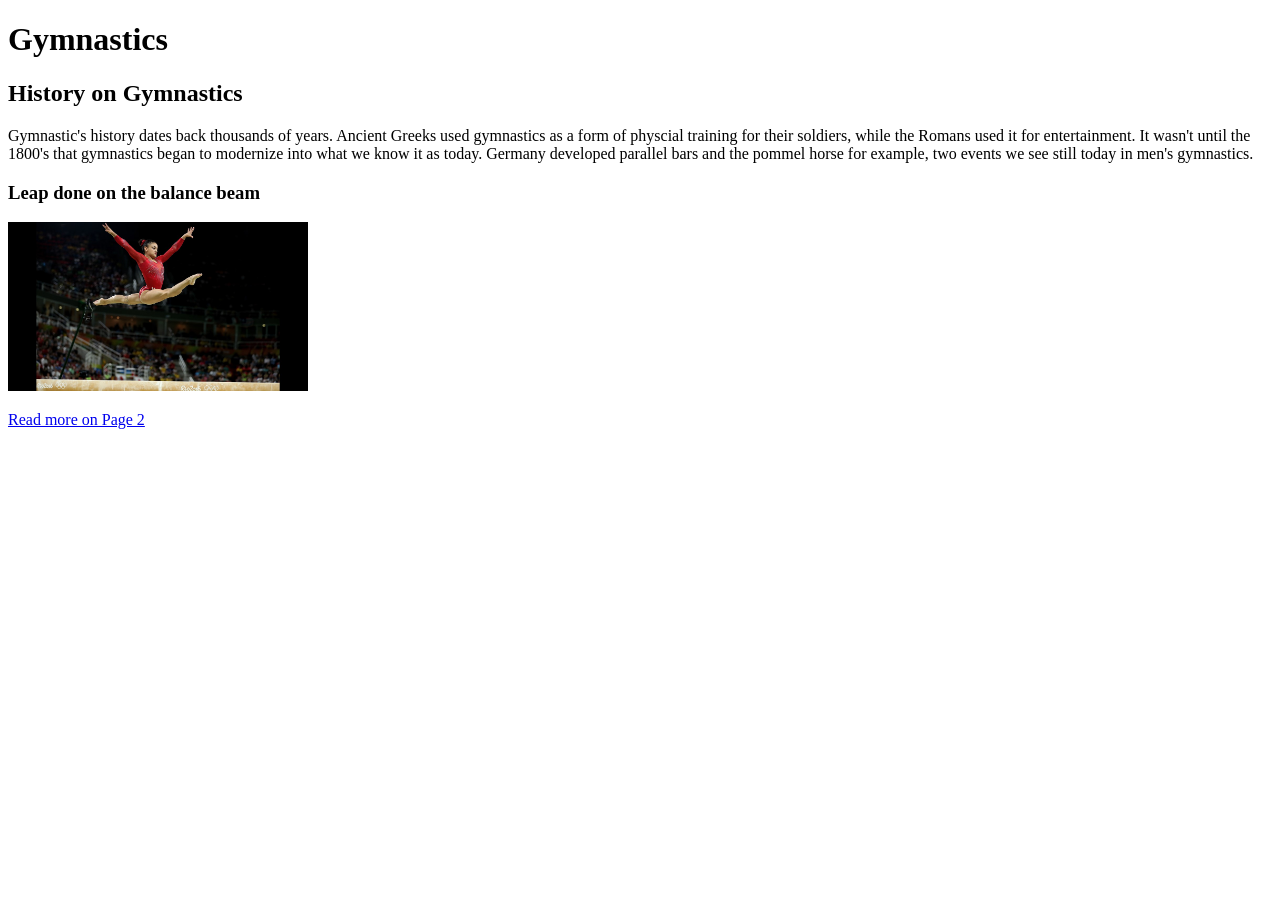
==== index.html @ 5c6eceb1 "added brief history and image of Gymnastics in index, added bulleted timeline in page 2" ====
<!DOCTYPE html>
<html lang="en">
<head>
    <meta charset="UTF-8">
    <title>My Simple Website</title>
</head>
<body>

    <h1>Gymnastics</h1>
    <h2>History on Gymnastics</h2>

    <p>Gymnastic's history dates back thousands of years. Ancient Greeks used gymnastics as a form of physcial training for their soldiers, while the Romans used it for entertainment. It wasn't until the 1800's that gymnastics began to modernize into what we know it as today. Germany developed parallel bars and the pommel horse for example, two events we see still today in men's gymnastics.</p>

    <h3>Leap done on the balance beam</h3>
    <img src="images\Balance_Beam.jpg" alt="Album Cover" width="300">

    <p>
        <a href="page2.html">Read more on Page 2</a>
    </p>

</body>
</html>
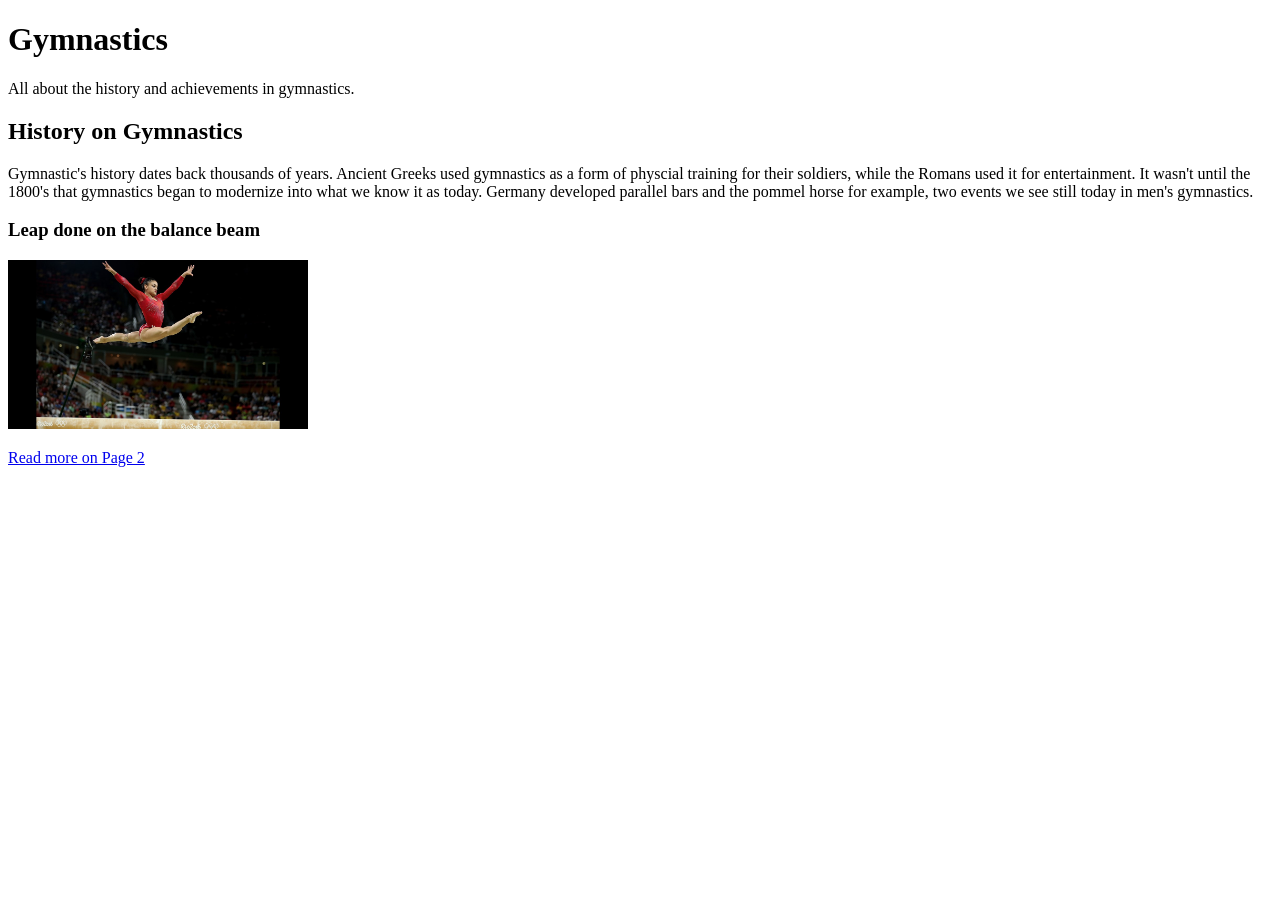
==== commit be15e639: "added semantic tags to index and page 2" ====
--- a/index.html
+++ b/index.html
@@ -6,17 +6,30 @@
 </head>
 <body>
 
-    <h1>Gymnastics</h1>
-    <h2>History on Gymnastics</h2>
+    <header>
+        <h1>Gymnastics</h1>
+        <p>All about the history and achievements in gymnastics.</p>
+    </header>
 
-    <p>Gymnastic's history dates back thousands of years. Ancient Greeks used gymnastics as a form of physcial training for their soldiers, while the Romans used it for entertainment. It wasn't until the 1800's that gymnastics began to modernize into what we know it as today. Germany developed parallel bars and the pommel horse for example, two events we see still today in men's gymnastics.</p>
+    <main>
+        <article>
+            <section>
+                <h2>History on Gymnastics</h2>
+                <p>Gymnastic's history dates back thousands of years. Ancient Greeks used gymnastics as a form of physcial training for their soldiers, while the Romans used it for entertainment. It wasn't until the 1800's that gymnastics began to modernize into what we know it as today. Germany developed parallel bars and the pommel horse for example, two events we see still today in men's gymnastics.</p>
+            </section>
 
-    <h3>Leap done on the balance beam</h3>
-    <img src="images\Balance_Beam.jpg" alt="Album Cover" width="300">
+            <section>
+                <h3>Leap done on the balance beam</h3>
+                <img src="images/Balance_Beam.jpg" alt="Leap on the Balance Beam" width="300">
+            </section>
+        </article>
+    </main>
 
-    <p>
-        <a href="page2.html">Read more on Page 2</a>
-    </p>
+    <footer>
+        <p>
+            <a href="page2.html">Read more on Page 2</a>
+        </p>
+    </footer>
 
 </body>
 </html>
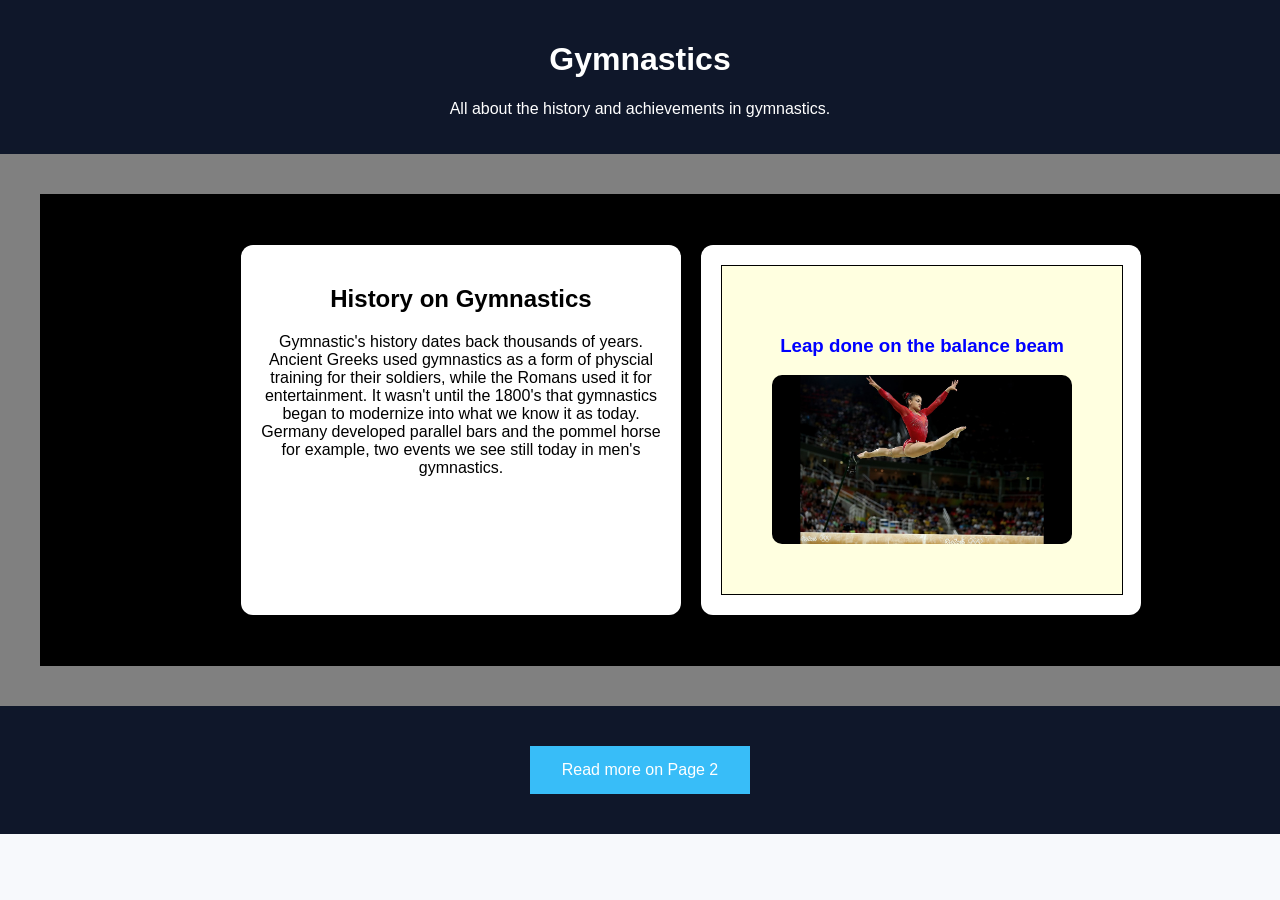
==== commit 8e13771e: "fixed spelling errors, corrected tag pair closures, added gap, experimented with colors and layout." ====
--- a/index.html
+++ b/index.html
@@ -2,33 +2,41 @@
 <html lang="en">
 <head>
     <meta charset="UTF-8">
-    <title>My Simple Website</title>
+    <title>Gymnastics Website</title>
+    <link rel="stylesheet" href="./css/style.css" />
 </head>
 <body>
 
-    <header>
+    <header id = "page1_header">
         <h1>Gymnastics</h1>
         <p>All about the history and achievements in gymnastics.</p>
     </header>
 
-    <main>
-        <article>
-            <section>
-                <h2>History on Gymnastics</h2>
-                <p>Gymnastic's history dates back thousands of years. Ancient Greeks used gymnastics as a form of physcial training for their soldiers, while the Romans used it for entertainment. It wasn't until the 1800's that gymnastics began to modernize into what we know it as today. Germany developed parallel bars and the pommel horse for example, two events we see still today in men's gymnastics.</p>
-            </section>
-
-            <section>
-                <h3>Leap done on the balance beam</h3>
-                <img src="images/Balance_Beam.jpg" alt="Leap on the Balance Beam" width="300">
-            </section>
+    <main id = "page1_content">
+        <article id = "history_gymnastics">
+            <div class="flex-container">
+            <div class="box">
+                <section>
+                    <h2>History on Gymnastics</h2>
+                    <p>Gymnastic's history dates back thousands of years. Ancient Greeks used gymnastics as a form of physcial training for their soldiers, while the Romans used it for entertainment. It wasn't until the 1800's that gymnastics began to modernize into what we know it as today. Germany developed parallel bars and the pommel horse for example, two events we see still today in men's gymnastics.</p>
+                </section>
+            </div>
+            <div class="box">
+                <section id = "section_balance_beam">
+                    <h3 class = "blue">Leap done on the balance beam</h3>
+                    <img src="images/Balance_Beam.jpg" alt="Leap on the Balance Beam">
+                </section>
+            </div>
+            </div>
         </article>
+  
     </main>
 
-    <footer>
+    <footer id = "footer">
         <p>
-            <a href="page2.html">Read more on Page 2</a>
+            <a href="page2.html" class="button">Read more on Page 2</a>
         </p>
+
     </footer>
 
 </body>
--- a/css/style.css
+++ b/css/style.css
@@ -0,0 +1,107 @@
+header {
+  background-color: #0f172a;
+  color: white;
+  text-align: center;
+  padding: 20px;
+}
+
+main {
+  padding: 40px;
+}
+
+h1, h2, h3 {
+  text-align: center;
+}
+
+body {
+  background-color: #f7f9fc;
+  margin: 0;
+  padding: 0;
+  font-family: sans-serif;
+}
+
+img {
+  max-width: 300px;
+  width: 100%;
+  border-radius: 10px;
+  display: block;
+  margin: 0 auto;
+}
+
+.blue {
+  color: blue;
+}
+
+.quotation {
+    color: gray;
+    font-size:12px;
+    font-style: italic;
+}
+
+.subheader {
+  font-weight: bold;
+  font-size: 20px;
+}
+
+.button {
+      background-color: #38bdf8;
+  border: none;
+  color: white;
+  padding: 15px 32px;
+  text-align: center;
+  text-decoration: none;
+  display: inline-block;
+  font-size: 16px;
+  margin: 4px 2px;
+  cursor: pointer;
+}
+
+
+
+#page1_header { 
+  background-color: #0f172a;
+  text-align: center;
+}
+
+#page1_content { 
+  background-color: gray;
+  text-align: center;
+}
+
+#history_gymnastics { 
+  width: 100%;
+  background-color: black;
+  border: 1px solid black; 
+  padding: 50px; 
+}
+
+#section_balance_beam { 
+  width: 75%; 
+  background-color: lightyellow; 
+  border: 1px solid black; 
+  padding: 50px;
+  margin: 0 auto ;
+}
+
+
+#footer {
+  background-color: #0f172a;
+  color: white;
+  text-align: center;
+  padding: 20px;
+}
+
+.flex-container {
+  display: flex;
+  gap: 20px;
+  justify-content: center;
+  flex-wrap: wrap;
+}
+
+.box {
+  background-color: white;
+  padding: 20px;
+  border-radius: 12px;
+  box-shadow: 0 4px 10px rgba(0,0,0,0.08);
+  max-width: 400px;
+}
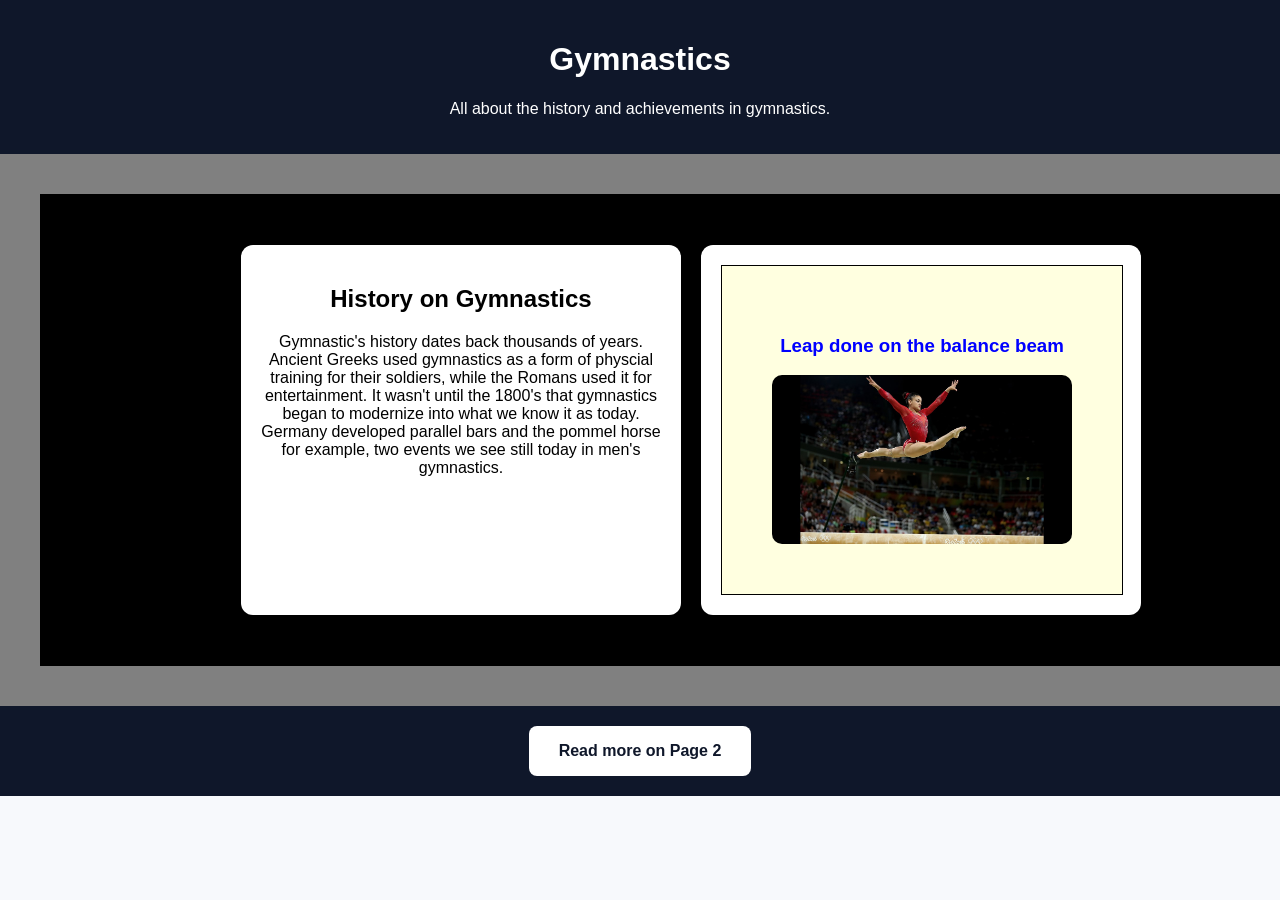
==== commit ec6e9364: "Made button colors more accessible" ====
--- a/index.html
+++ b/index.html
@@ -7,7 +7,7 @@
 </head>
 <body>
 
-    <header id = "page1_header">
+    <header id = "page_header">
         <h1>Gymnastics</h1>
         <p>All about the history and achievements in gymnastics.</p>
     </header>
@@ -33,9 +33,9 @@
     </main>
 
     <footer id = "footer">
-        <p>
+        
             <a href="page2.html" class="button">Read more on Page 2</a>
-        </p>
+
 
     </footer>
 
--- a/css/style.css
+++ b/css/style.css
@@ -44,21 +44,22 @@
 }
 
 .button {
-      background-color: #38bdf8;
-  border: none;
-  color: white;
-  padding: 15px 32px;
-  text-align: center;
+  background-color: white;
+  color: #0f172a;
+  padding: 14px 28px;
   text-decoration: none;
   display: inline-block;
   font-size: 16px;
-  margin: 4px 2px;
+  font-weight: 600;
+  border-radius: 8px;
+  border: 2px solid transparent;
   cursor: pointer;
+  transition: background-color 0.2s ease, transform 0.1s ease;
 }
 
 
 
-#page1_header { 
+#page_header { 
   background-color: #0f172a;
   text-align: center;
 }
@@ -84,6 +85,11 @@
 }
 
 
+.intro-text {
+    font-size: 18px;
+    opacity: 0.9;
+}
+
 #footer {
   background-color: #0f172a;
   color: white;
@@ -104,4 +110,10 @@
   border-radius: 12px;
   box-shadow: 0 4px 10px rgba(0,0,0,0.08);
   max-width: 400px;
+}
+
+@media (max-width: 600px) {
+  body {
+    font-size: 16px;
+  }
 }
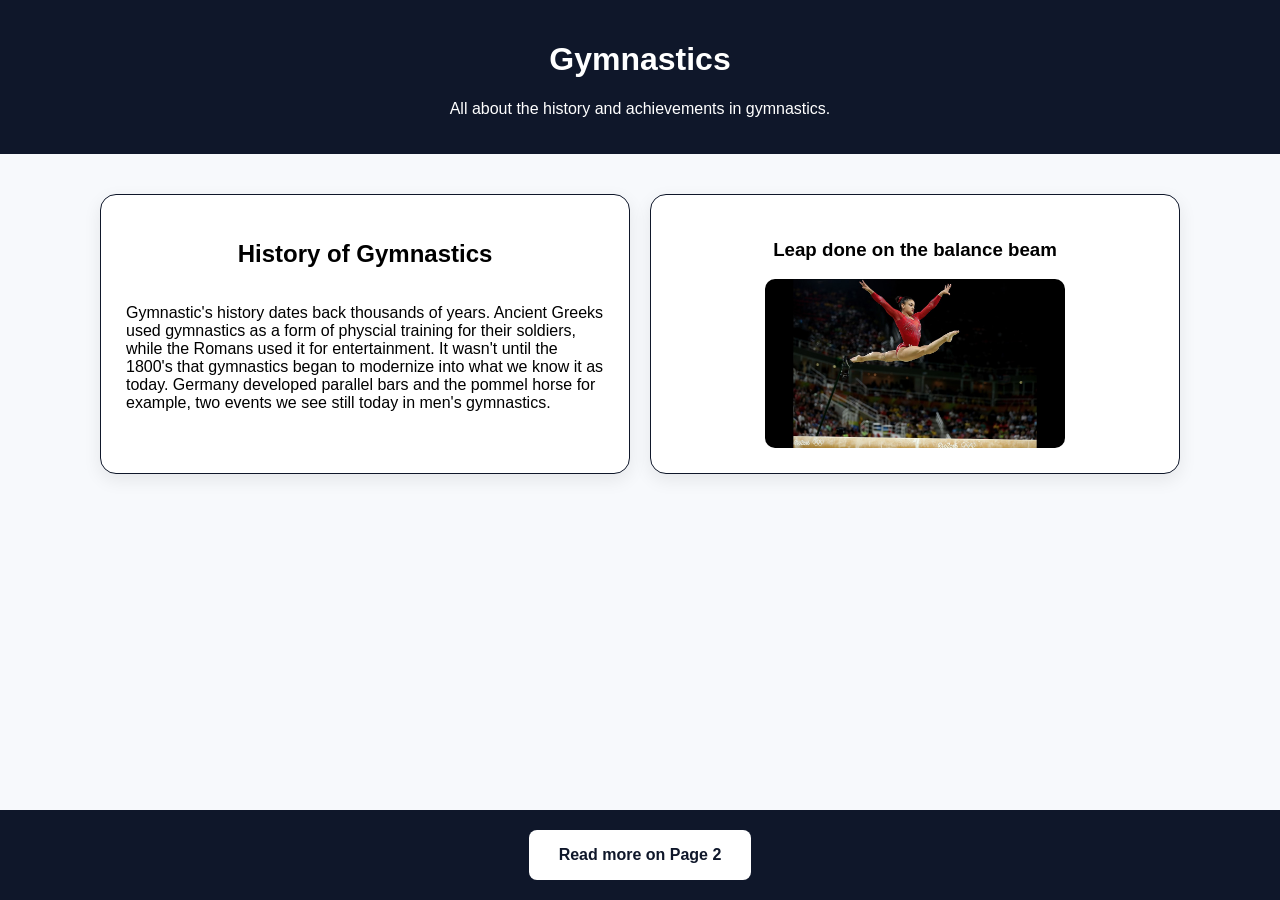
==== commit 6e4f235f: "tried to make webpage cleaner in it's code and visuals" ====
--- a/index.html
+++ b/index.html
@@ -12,24 +12,22 @@
         <p>All about the history and achievements in gymnastics.</p>
     </header>
 
-    <main id = "page1_content">
-        <article id = "history_gymnastics">
-            <div class="flex-container">
-            <div class="box">
-                <section>
-                    <h2>History on Gymnastics</h2>
-                    <p>Gymnastic's history dates back thousands of years. Ancient Greeks used gymnastics as a form of physcial training for their soldiers, while the Romans used it for entertainment. It wasn't until the 1800's that gymnastics began to modernize into what we know it as today. Germany developed parallel bars and the pommel horse for example, two events we see still today in men's gymnastics.</p>
-                </section>
-            </div>
-            <div class="box">
-                <section id = "section_balance_beam">
-                    <h3 class = "blue">Leap done on the balance beam</h3>
-                    <img src="images/Balance_Beam.jpg" alt="Leap on the Balance Beam">
-                </section>
-            </div>
-            </div>
-        </article>
-  
+    <main>
+
+        <div class="flex-container">
+
+            <section class="content-box" id="section-history">
+                <h2>History of Gymnastics</h2>
+                <p>Gymnastic's history dates back thousands of years. Ancient Greeks used gymnastics as a form of physcial training for their soldiers, while the Romans used it for entertainment. It wasn't until the 1800's that gymnastics began to modernize into what we know it as today. Germany developed parallel bars and the pommel horse for example, two events we see still today in men's gymnastics.</p>
+            </section>
+
+            <section class="content-box" id="section-image">
+                 <h3 class = "highlight-blue">Leap done on the balance beam</h3>
+                 <img src="images/Balance_Beam.jpg" alt="Leap on the Balance Beam">
+            </section>
+            
+        </div>
+   
     </main>
 
     <footer id = "footer">
--- a/css/style.css
+++ b/css/style.css
@@ -7,6 +7,7 @@
 
 main {
   padding: 40px;
+  flex: 1;
 }
 
 h1, h2, h3 {
@@ -18,6 +19,9 @@
   margin: 0;
   padding: 0;
   font-family: sans-serif;
+  display: flex;
+  flex-direction: column;
+  min-height: 100vh;
 }
 
 img {
@@ -57,8 +61,6 @@
   transition: background-color 0.2s ease, transform 0.1s ease;
 }
 
-
-
 #page_header { 
   background-color: #0f172a;
   text-align: center;
@@ -68,22 +70,6 @@
   background-color: gray;
   text-align: center;
 }
-
-#history_gymnastics { 
-  width: 100%;
-  background-color: black;
-  border: 1px solid black; 
-  padding: 50px; 
-}
-
-#section_balance_beam { 
-  width: 75%; 
-  background-color: lightyellow; 
-  border: 1px solid black; 
-  padding: 50px;
-  margin: 0 auto ;
-}
-
 
 .intro-text {
     font-size: 18px;
@@ -100,18 +86,27 @@
 .flex-container {
   display: flex;
   gap: 20px;
-  justify-content: center;
-  flex-wrap: wrap;
+  justify-content: center;  /* centers the two boxes */
+  align-items: stretch;     /* makes them same height */
+  flex-wrap: wrap;           /* wrap on small screens */
+  width: 90%;                /* take most of the page width */
+  margin: 0 auto;            /* center container */
 }
 
-.box {
-  background-color: white;
-  padding: 20px;
-  border-radius: 12px;
-  box-shadow: 0 4px 10px rgba(0,0,0,0.08);
-  max-width: 400px;
+.content-box {
+  background: white;
+  padding: 25px;
+  border-radius: 16px;
+  border: 1px solid #0f172a;
+  box-shadow: 0 6px 18px rgba(0,0,0,0.08);
+
+  flex: 1;                  /* grow equally */
+  min-width: 300px;          /* prevents squishing on small screens */
+  max-width: 45%;             /* two boxes side by side, ~45% each */
+  
+  display: flex;
+  flex-direction: column;     /* stack heading -> paragraph -> image */
 }
-
 @media (max-width: 600px) {
   body {
     font-size: 16px;
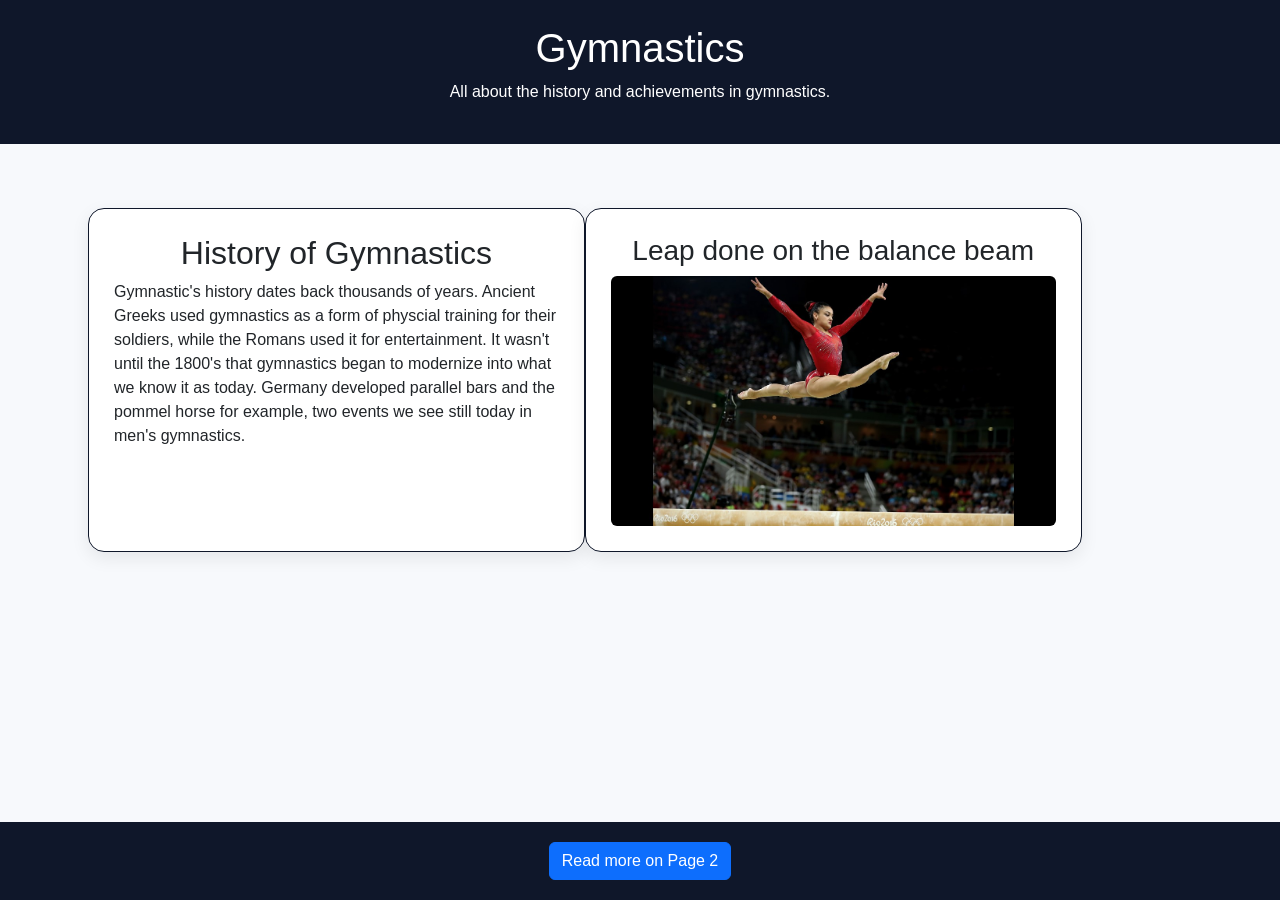
==== commit 68697208: "Was supposed to be seperate commits. Enhanced layout and styling of index.html with Bootstrap integr" ====
--- a/index.html
+++ b/index.html
@@ -3,36 +3,38 @@
 <head>
     <meta charset="UTF-8">
     <title>Gymnastics Website</title>
+    <link href="https://cdn.jsdelivr.net/npm/bootstrap@5.3.2/dist/css/bootstrap.min.css" rel="stylesheet">
     <link rel="stylesheet" href="./css/style.css" />
 </head>
 <body>
 
-    <header id = "page_header">
+    <header id = "page_header" class="text-center py-4">
         <h1>Gymnastics</h1>
         <p>All about the history and achievements in gymnastics.</p>
     </header>
 
     <main>
 
-        <div class="flex-container">
+        <div class="flex-container mt-4">
+            <div class="row">
 
-            <section class="content-box" id="section-history">
-                <h2>History of Gymnastics</h2>
-                <p>Gymnastic's history dates back thousands of years. Ancient Greeks used gymnastics as a form of physcial training for their soldiers, while the Romans used it for entertainment. It wasn't until the 1800's that gymnastics began to modernize into what we know it as today. Germany developed parallel bars and the pommel horse for example, two events we see still today in men's gymnastics.</p>
-            </section>
+                <section class="content-box col-md-6">
+                    <h2>History of Gymnastics</h2>
+                    <p>Gymnastic's history dates back thousands of years. Ancient Greeks used gymnastics as a form of physcial training for their soldiers, while the Romans used it for entertainment. It wasn't until the 1800's that gymnastics began to modernize into what we know it as today. Germany developed parallel bars and the pommel horse for example, two events we see still today in men's gymnastics.</p>
+                </section>
 
-            <section class="content-box" id="section-image">
-                 <h3 class = "highlight-blue">Leap done on the balance beam</h3>
-                 <img src="images/Balance_Beam.jpg" alt="Leap on the Balance Beam">
-            </section>
-            
+                <section class="content-box col-md-6 text-center">
+                    <h3 class = "highlight-blue">Leap done on the balance beam</h3>
+                    <img src="images/Balance_Beam.jpg" alt="Leap on the Balance Beam" class="img-fluid rounded">
+                </section>
+            </div>
         </div>
    
     </main>
 
     <footer id = "footer">
         
-            <a href="page2.html" class="button">Read more on Page 2</a>
+            <a href="page2.html" class="btn btn-primary">Read more on Page 2</a>
 
 
     </footer>
--- a/css/style.css
+++ b/css/style.css
@@ -60,7 +60,7 @@
   cursor: pointer;
   transition: background-color 0.2s ease, transform 0.1s ease;
 }
-
+`
 #page_header { 
   background-color: #0f172a;
   text-align: center;
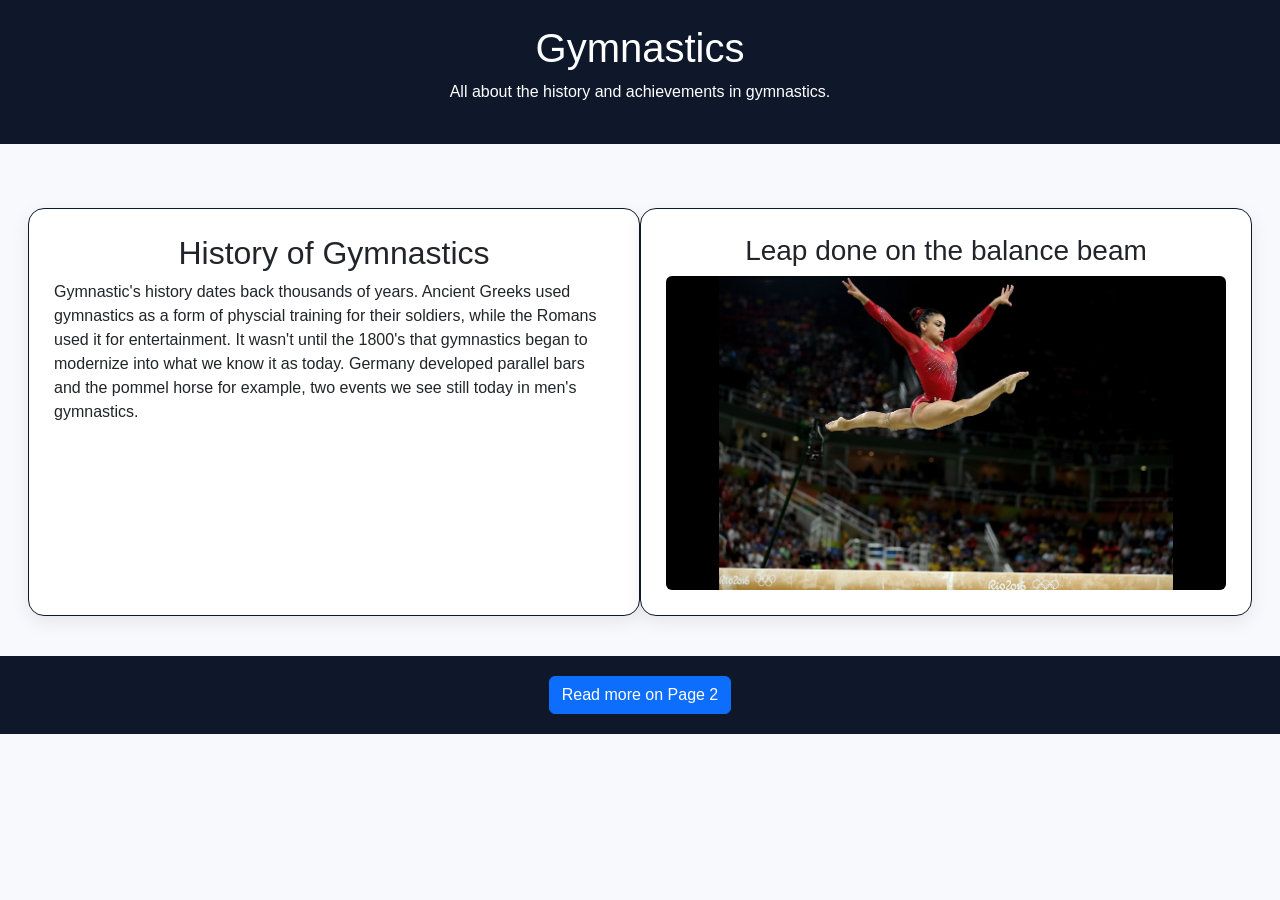
==== commit 2df3a541: "re deploy attempt" ====
--- a/index.html
+++ b/index.html
@@ -38,6 +38,6 @@
 
 
     </footer>
-
+<!-- Trigger deploy -->
 </body>
 </html>
--- a/css/style.css
+++ b/css/style.css
@@ -7,7 +7,6 @@
 
 main {
   padding: 40px;
-  flex: 1;
 }
 
 h1, h2, h3 {
@@ -17,19 +16,11 @@
 body {
   background-color: #f7f9fc;
   margin: 0;
-  padding: 0;
   font-family: sans-serif;
-  display: flex;
-  flex-direction: column;
-  min-height: 100vh;
 }
 
 img {
-  max-width: 300px;
-  width: 100%;
   border-radius: 10px;
-  display: block;
-  margin: 0 auto;
 }
 
 .blue {
@@ -47,27 +38,8 @@
   font-size: 20px;
 }
 
-.button {
-  background-color: white;
-  color: #0f172a;
-  padding: 14px 28px;
-  text-decoration: none;
-  display: inline-block;
-  font-size: 16px;
-  font-weight: 600;
-  border-radius: 8px;
-  border: 2px solid transparent;
-  cursor: pointer;
-  transition: background-color 0.2s ease, transform 0.1s ease;
-}
-`
 #page_header { 
   background-color: #0f172a;
-  text-align: center;
-}
-
-#page1_content { 
-  background-color: gray;
   text-align: center;
 }
 
@@ -83,16 +55,6 @@
   padding: 20px;
 }
 
-.flex-container {
-  display: flex;
-  gap: 20px;
-  justify-content: center;  /* centers the two boxes */
-  align-items: stretch;     /* makes them same height */
-  flex-wrap: wrap;           /* wrap on small screens */
-  width: 90%;                /* take most of the page width */
-  margin: 0 auto;            /* center container */
-}
-
 .content-box {
   background: white;
   padding: 25px;
@@ -100,12 +62,6 @@
   border: 1px solid #0f172a;
   box-shadow: 0 6px 18px rgba(0,0,0,0.08);
 
-  flex: 1;                  /* grow equally */
-  min-width: 300px;          /* prevents squishing on small screens */
-  max-width: 45%;             /* two boxes side by side, ~45% each */
-  
-  display: flex;
-  flex-direction: column;     /* stack heading -> paragraph -> image */
 }
 @media (max-width: 600px) {
   body {
